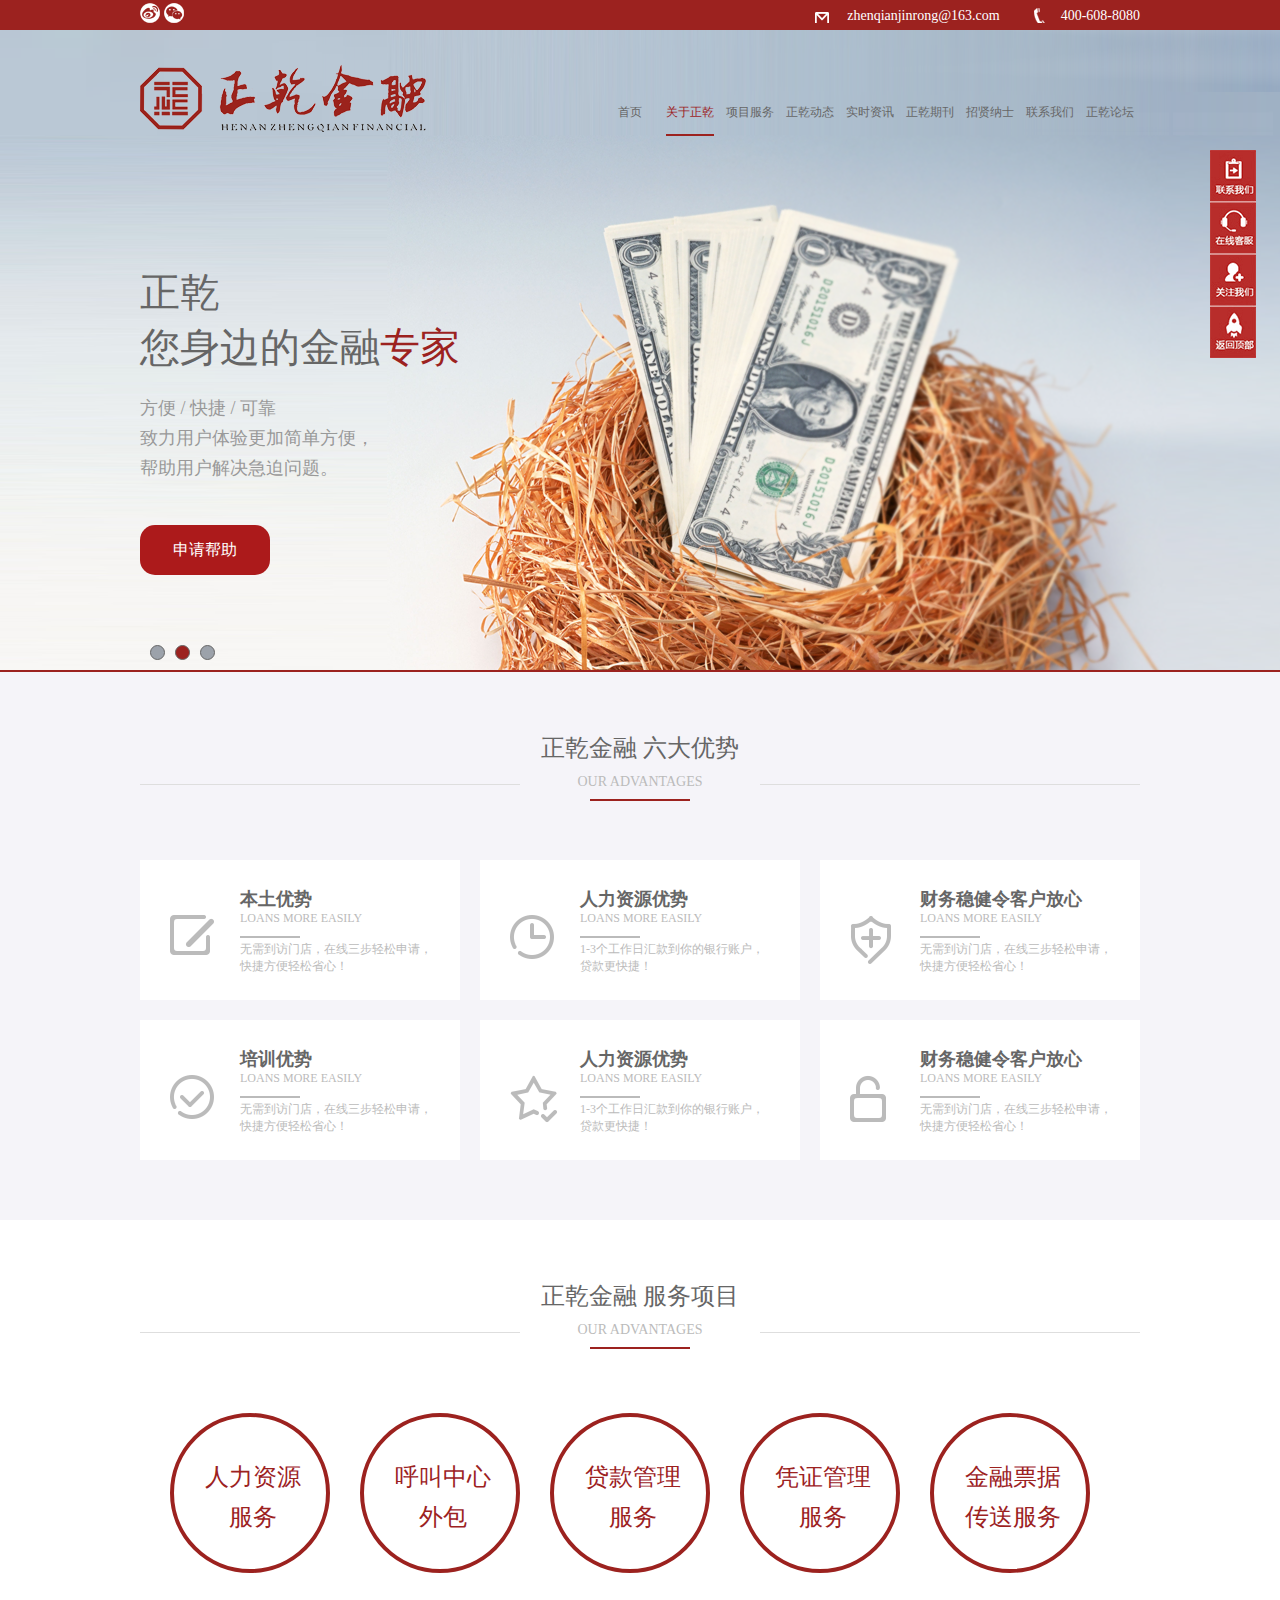
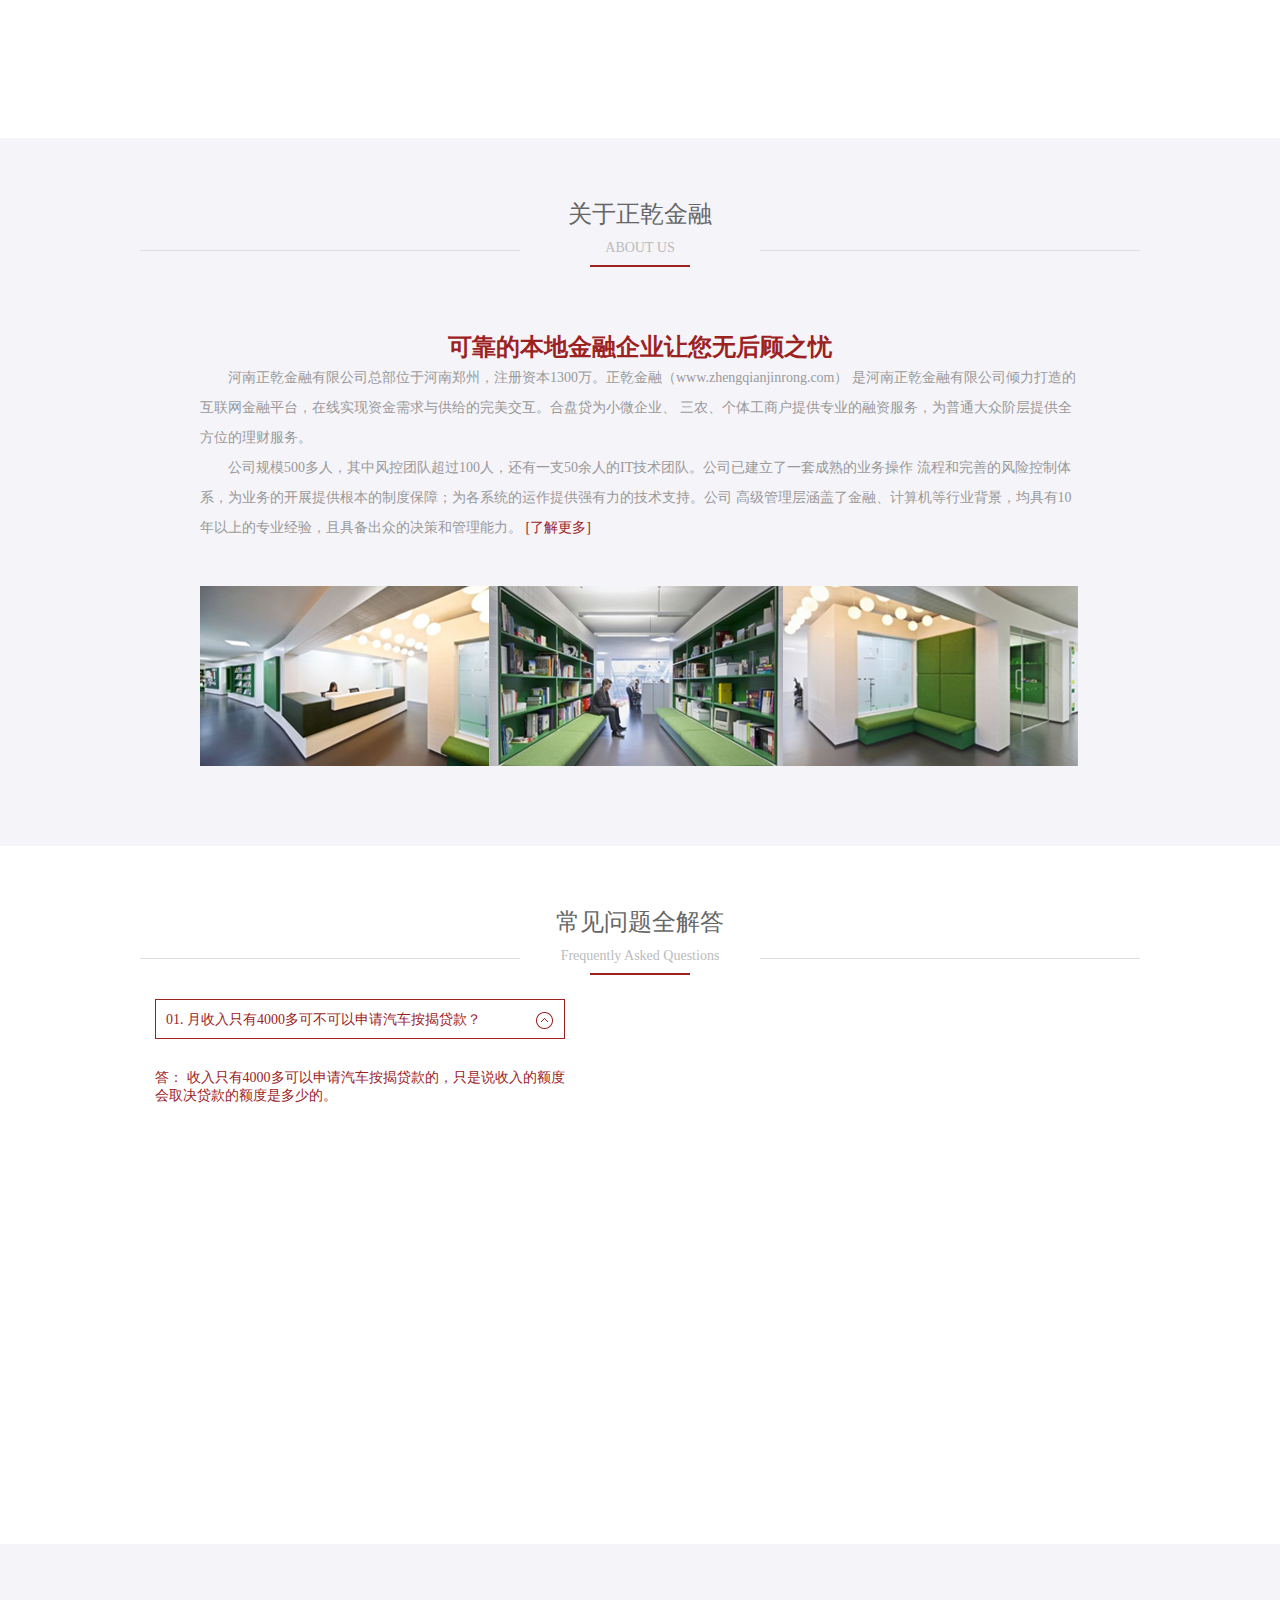
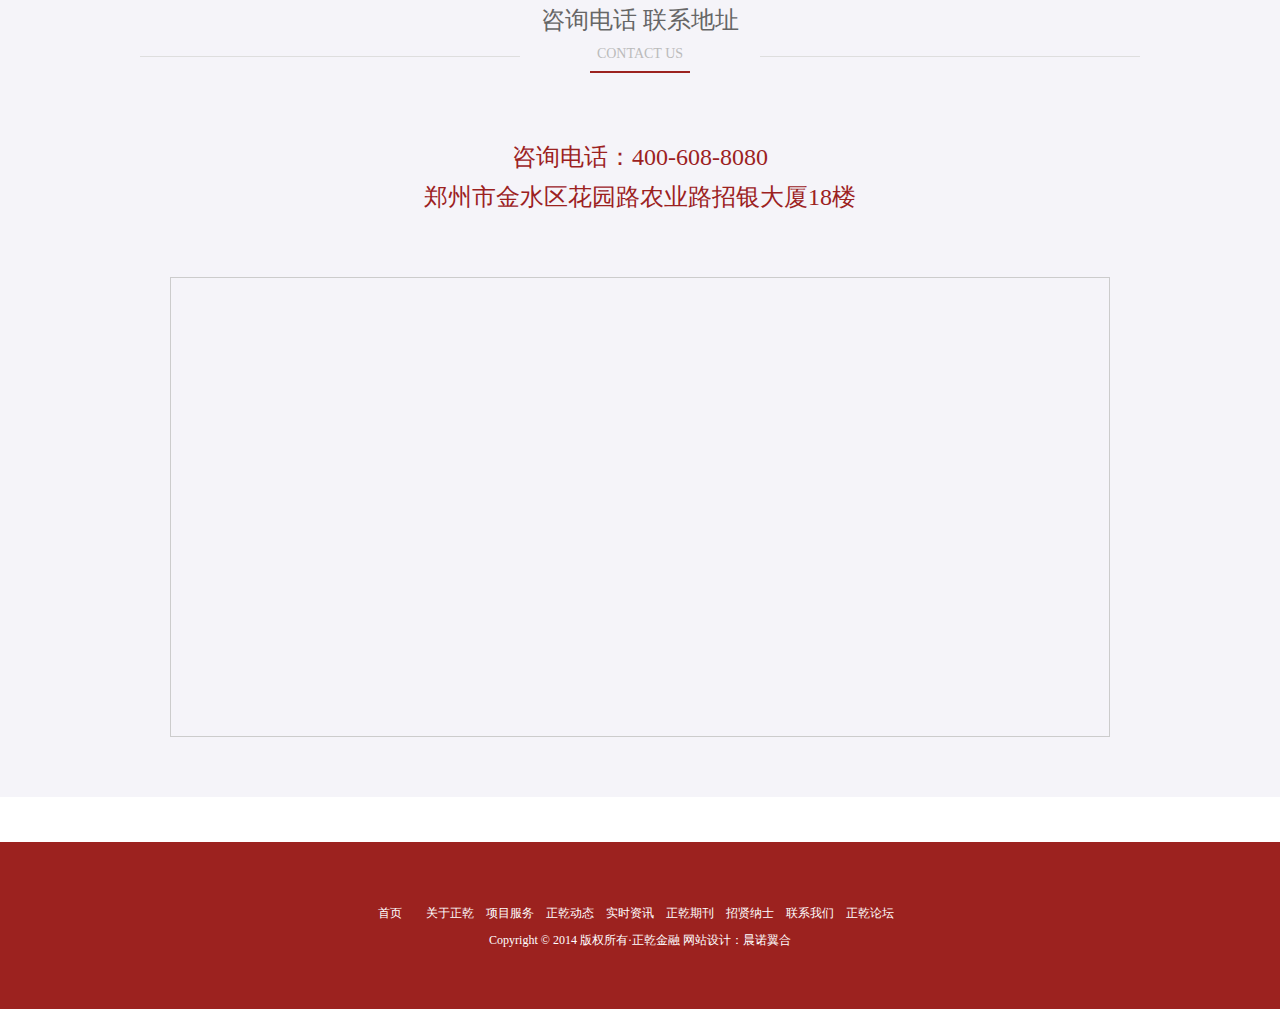
==== jinrong/new_file.html @ 8237c70a "first-psd" ====
<!DOCTYPE html>
<html>
	<head>
		<meta charset="UTF-8">
		<title>正乾金融</title>
		<link rel="stylesheet" href="css/new_file.css" />
		<script src="js/jquery-3.2.0.js"></script>
		<script type="text/javascript" src="http://api.map.baidu.com/api?key=&v=1.1&services=true"></script>
		<!-- 兼容IE -->
		<!--[if lt IE 9]>
		<script src="js/html5.js"></script>
		<![endif]-->
	</head>
	<body>
		<!--头部开始-->
		<header>
			<div class="header-div" id="return-header">
				<div class="small-logo">
						<a href="#"><img src="img/weibo.png" alt="微博" /></a>
						<a href="#"><img src="img/weixin.png" alt="微信" /></a>
				</div>
				<div class="tell">
					<span class="num">zhenqianjinrong@163.com</span>
					<span class="phone">400-608-8080</span>
				</div>
			</div>
		</header>
		<nav>
			<div class="nav-div">
				<div class="logo"><a href="#"><img src="img/logo.png" alt="正乾金融" /></a></div>
				<div class="nav-ul">
					<ul>
						<li><a href="#">首页</a></li>
						<li><a href="#">关于正乾</a></li>
						<li><a href="#">项目服务</a></li>
						<li><a href="#">正乾动态</a></li>
						<li><a href="#">实时资讯</a></li>
						<li><a href="#">正乾期刊</a></li>
						<li><a href="#">招贤纳士</a></li>
						<li><a href="#">联系我们</a></li>
						<li><a href="#">正乾论坛</a></li>
					</ul>
				</div>
			</div>
			<div class="product">
					<p class="h1">正乾</p>
					<p class="h1">您身边的金融<span class="zuanjia">专家</span></p>
					<br />
					<p class="font-p">
						方便 / 快捷 / 可靠
						<br />
						致力用户体验更加简单方便，
						<br />
						帮助用户解决急迫问题。
					</p>
					<a href="#" class="help">申请帮助</a>
					<ul class="focus">
						<li></li>
						<li></li>
						<li></li>
					</ul>
			</div>
			<div class="aside">
				<a href="##"></a>
				<a href="##"></a>
				<a href="##"></a>
				<a href="##" id="go-top"></a>
			</div>
		</nav>		
		<!--头部结束-->
		<!--内容部分开始-->
		<section class="section-1">
			<div class="secition-div">
				<p>正乾金融  六大优势</p>
				<p>OUR  ADVANTAGES</p>
				<p>&nbsp;</p>
				<div class="box">
						<ul>
							<li>
								<h2>本土优势</h2>
								<p>LOANS MORE EASILY</p>
								<p class="line">&nbsp;</p>
								<p>无需到访门店，在线三步轻松申请，</p>
								<p>快捷方便轻松省心！</p>
							</li>
							<li>
								<h2>人力资源优势</h2>
								<p>LOANS MORE EASILY</p>
								<p class="line">&nbsp;</p>
								<p>1-3个工作日汇款到你的银行账户，</p>
								<p>贷款更快捷！</p>
							</li>
							<li>
								<h2>财务稳健令客户放心</h2>
								<p>LOANS MORE EASILY</p>
								<p class="line">&nbsp;</p>
								<p>无需到访门店，在线三步轻松申请，</p>
								<p>快捷方便轻松省心！</p>
							</li>
							<li>
								<h2>培训优势</h2>
								<p>LOANS MORE EASILY</p>
								<p class="line">&nbsp;</p>
								<p>无需到访门店，在线三步轻松申请，</p>
								<p>快捷方便轻松省心！</p>
							</li>
							<li>
								<h2>人力资源优势</h2>
								<p>LOANS MORE EASILY</p>
								<p class="line">&nbsp;</p>
								<p>1-3个工作日汇款到你的银行账户，</p>
								<p>贷款更快捷！</p>
							</li>
							<li>
								<h2>财务稳健令客户放心</h2>
								<p>LOANS MORE EASILY</p>
								<p class="line">&nbsp;</p>
								<p>无需到访门店，在线三步轻松申请，</p>
								<p>快捷方便轻松省心！</p>
							</li>
						</ul>
			</div>
			</div>
		</section>
		<section class="section-2">
			<div class="secition-div1">
				<p>正乾金融  服务项目</p>
				<p>OUR  ADVANTAGES</p>
				<p>&nbsp;</p>
				<div class="ul-box">
					<ul>
						<li>人力资源服务</li>
						<li>呼叫中心外包</li>
						<li>贷款管理服务</li>
						<li>凭证管理服务</li>
						<li>金融票据传送服务</li>
					</ul>
				</div>
			</div>
		</section>
		<section class="section-3">
			<div class="about">
				<p>关于正乾金融</p>
				<p>ABOUT US</p>
				<p>&nbsp;</p>
				<div class="text">
					<h1>可靠的本地金融企业让您无后顾之忧</h1>
					<p>
						河南正乾金融有限公司总部位于河南郑州，注册资本1300万。正乾金融（www.zhengqianjinrong.com）
						是河南正乾金融有限公司倾力打造的互联网金融平台，在线实现资金需求与供给的完美交互。合盘贷为小微企业、
						三农、个体工商户提供专业的融资服务，为普通大众阶层提供全方位的理财服务。
					</p>
					<p>
						公司规模500多人，其中风控团队超过100人，还有一支50余人的IT技术团队。公司已建立了一套成熟的业务操作
						流程和完善的风险控制体系，为业务的开展提供根本的制度保障；为各系统的运作提供强有力的技术支持。公司
						高级管理层涵盖了金融、计算机等行业背景，均具有10年以上的专业经验，且具备出众的决策和管理能力。
						<a href="#" class="more">[了解更多]</a>
					</p>
					<ul>
						<li><img src="img/pictuer3.png"></li>
						<li><img src="img/pictuer2.png"></li>
						<li><img src="img/pictuer1.png"></li>
					</ul>
				</div>
			</div>
		</section>
		<section>
			<div class="about">
				<p>常见问题全解答</p>
				<p>Frequently Asked Questions</p>
				<p>&nbsp;</p>
				<div class="select">
					<ul>
						<li>
							<div id="oDiv">01.   月收入只有4000多可不可以申请汽车按揭贷款？</div>
							<div class="div1">
								答： 收入只有4000多可以申请汽车按揭贷款的，只是说收入的额度会取决贷款的额度是多少的。
							</div>
						</li>
						<li></li>
						<li></li>
						<li></li>
						<li></li>
						<li></li>
						<li></li>
						<li></li>
						<li></li>
						<li></li>
						<li></li>
						<li></li>
					</ul>
				</div>
			</div>
		</section>
		<section class="section-3">
			<div class="about">
				<p>咨询电话  联系地址</p>
				<p>CONTACT  US</p>
				<p>&nbsp;</p>
				<div class="maps">
					<p>咨询电话：400-608-8080</p>
					<p>郑州市金水区花园路农业路招银大厦18楼</p>
					<!--百度地图容器-->
  					<div style="width:940px;height:460px;border:#ccc solid 1px;margin-top: 60px;" id="dituContent"></div>
				</div>
			</div>
		</section>
		<section class="section-5"></section>
		<footer>
			<div class="footer-div">
				<div class="nav-ul2">
					<ul>
						<li><a href="##">首页</a></li>
						<li><a href="##">关于正乾</a></li>
						<li><a href="##">项目服务</a></li>
						<li><a href="##">正乾动态</a></li>
						<li><a href="##">实时资讯</a></li>
						<li><a href="##">正乾期刊</a></li>
						<li><a href="##">招贤纳士</a></li>
						<li><a href="##">联系我们</a></li>
						<li><a href="##">正乾论坛</a></li>
					</ul>
				</div>
				<p>Copyright © 2014  版权所有·正乾金融   网站设计：晨诺翼合</p>
			</div>
		</footer>
		<!--内容部分结束-->
		<script>
			$(document).ready(function(){
				$('#oDiv').click(function(){
					$('.div1').toggle();
				});
				$('#go-top').click(function(){
					$('html,body').animate({
						scrollTop: '0px'
					}, 800);
				});
				});
		</script>
		<script type="text/javascript">
    //创建和初始化地图函数：
    function initMap(){
        createMap();//创建地图
        setMapEvent();//设置地图事件
        addMapControl();//向地图添加控件
    }
    
    //创建地图函数：
    function createMap(){
        var map = new BMap.Map("dituContent");//在百度地图容器中创建一个地图
        var point = new BMap.Point(113.688513,34.792334);//定义一个中心点坐标
        map.centerAndZoom(point,17);//设定地图的中心点和坐标并将地图显示在地图容器中
        window.map = map;//将map变量存储在全局
    }
    
    //地图事件设置函数：
    function setMapEvent(){
        map.enableDragging();//启用地图拖拽事件，默认启用(可不写)
        map.enableScrollWheelZoom();//启用地图滚轮放大缩小
        map.enableDoubleClickZoom();//启用鼠标双击放大，默认启用(可不写)
        map.enableKeyboard();//启用键盘上下左右键移动地图
    }
    
    //地图控件添加函数：
    function addMapControl(){
                        }
    
    
    initMap();//创建和初始化地图
</script>
	</body>
</html>
---- jinrong/css/new_file.css ----
html{color:#000;background:#FFF}
body,div,dl,dt,dd,ul,ol,li,h1,h2,h3,h4,h5,h6,pre,code,form,fieldset,legend,input,textarea,p,blockquote{margin:0;padding:0;box-sizing: border-box;}
table{border-collapse:collapse;border-spacing:0}
fieldset,img{border:0}
address,caption,cite,code,dfn,em,strong,th,var{font-style:normal;font-weight:normal}
ol,ul{list-style:none}
caption,th{text-align:left}
q:before,q:after{content:''}
abbr,acronym{border:0;font-variant:normal}
sup{vertical-align:text-top}
sub{vertical-align:text-bottom}
input,textarea,select{font-family:inherit;font-size:inherit;font-weight:inherit;*font-size:100%}
legend{color:#000}
a{text-decoration: none;}
*{margin: 0;padding: 0;text-decoration: none;list-style: none;box-sizing: border-box;-moz-box-sizing: border-box;-webkit-box-sizing: border-box;-ms-box-sizing:border-box;-o-box-sizing:border-box;}
img{border: none;}
article,aside,dialog,footer,header,section,nav,figure,menu{display:block}
/*页面样式开始*/
/*头部开始*/
header{
	background:#9c221f ;
}
.header-div{
	width: 1000px;
	height: 30px;
	margin: 0 auto;
}
.small-logo{
	height: 30px;
	float: left;
	line-height: 35px;
}
.tell{
	float: right;
	line-height: 30px;;
}
.num{
	color: #fff;
	font-size: 14px;
	padding-left:32px ;
	background: url(../img/mail.png) no-repeat 0 4px;
}
.phone{
	color: #fff;
	font-size: 14px;
	padding-left:27px ;
	margin-left: 30px;
	background: url(../img/phone.png) no-repeat 0 0px;
}
nav{
	background: url(../img/tupian.png) no-repeat center;
	height: 640px;
	margin: 0 auto;
}
.nav-div{
	width: 1000px;
	height: 110px;
	margin: 0 auto;
}
.logo{
	float: left;
	padding-top: 35px;
}
.nav-ul{
	padding-top:70px ;
	float: right;
}
.nav-ul>ul>li{
	-webkit-text-size-adjust:none;
	float: left;
	width: 60px;
	height: 23px;
	font-size: 12px;
	text-align: center;
	line-height: 23px;;
}
.nav-ul>ul>li>a{
	display: inline-block;
	color: #666;
	padding-bottom: 10px;
}
.nav-ul>ul>li>a:hover{
	color: #9c221f;
	border-bottom: 2px solid #9c221f;
}
.nav-ul>ul>li:nth-child(2) a{
	color: #9c221f;
	border-bottom: 2px solid #9c221f;
}
.product{
	width: 1000px;
	margin: 125px auto 0;
}
.h1{
	font-size: 40px;
	color: #666666;
}
.zuanjia{
	color: #9c221f;
}
.font-p{
	color: #999;
	font-size: 18px;
	line-height: 30px;
}
.help{
	width: 130px;
	height: 50px;
	border-radius: 15px;
	color: #fff;
	display: inline-block;
	background: #ac1a1b;
	text-align: center;
	line-height: 50px;
	margin-top: 42px;
}
.focus{
	margin-top:70px ;
}
.focus>li{
	width: 15px;
	height: 15px;
	border: 1px solid #666;
	float: left;
	border-radius: 50%;
	margin-left: 10px;
	background: #9ca2aa;
}
.focus>li:nth-child(2){
	background-color: #9c221f;
}
.focus>li:hover{
	cursor: pointer;
	background-color: #9c221f;
}
.aside{
	width: 50px;
	height: 208px;
	position: fixed;
	right: 20px;
	top: 150px;
	background: url(../img/contant.png) no-repeat;
	z-index: 9999;
}
.aside>a{
	display: block;
	width: 45px;
	height: 50px;
}
@media screen and (max-width:1000px ) {
	.aside{
		display: none;
	}
}
/*头部结束*/
/*内容部分开始*/
.section-1{
	border-top: 2px solid #9c221f;
	background: #f5f4f9;
	width: 100%;
}
.secition-div{
	width: 1000px;
	padding-top: 60px;
	padding-bottom: 60px;
	margin: 0 auto;
	text-align: center;
}
.secition-div>p:first-child{
	font-size: 24px;
	color: #666;
}
.secition-div>p:nth-child(2){
	font-size: 14px;
	color: #bbbbbb;
	background: url(../img/line2.png) no-repeat 0 20px;
	padding-top: 10px;
}
.secition-div>p:nth-child(3){
	text-align: center;
	background: url(../img/redline.png) no-repeat center;
	line-height: 20px;
	font-family: "微软雅黑";
}
.box{
	width: 1000px;
	margin: 50px auto 0;
	height: 300px;
}
.box>ul>li{
	float: left;
	background-color: #fff;
	background-position: 30px 55px;
	transition: all 0.5s;
	background-repeat: no-repeat;
	padding:27px 0px 27px 100px ;
	width: 320px;
	height: 140px;
}
.box>ul>li>h2{
	text-align: left;
	color: #666;
	font-size: 18px;
}
.box>ul>li>p{
	text-align: left;
	color: #bbb;
	font-size: 12px;
}
.box>ul>li:hover{
	cursor: pointer;
	background-color: #9c221f;
}
.box>ul>li:hover h2{
	color: #fff;
}
.box>ul>li:hover p{
	color: #fff;
}
.box>ul>li:nth-child(1){
	background-image: url(../img/x-logo.png);
	background-position: 30px 55px;
	background-repeat: no-repeat;
	margin-bottom: 20px;
}
.box>ul>li:nth-child(2){
	background-image: url(../img/y1-logo.png);
	background-position: 30px 55px;
	background-repeat: no-repeat;
	margin-left: 20px;
	margin-bottom: 20px;
}
.box>ul>li:nth-child(3){
	background-image: url(../img/z-logo.png);
	background-position: 30px 55px;
	background-repeat: no-repeat;
	margin-left: 20px;
	margin-bottom: 20px;
}
.box>ul>li:nth-child(4){
	background-image: url(../img/a-logo.png);
	background-position: 30px 55px;
	background-repeat: no-repeat;
}
.box>ul>li:nth-child(5){
	background-image: url(../img/b-logo.png);
	background-position: 30px 55px;
	background-repeat: no-repeat;
	margin-left: 20px;
}
.box>ul>li:nth-child(6){
	background-image: url(../img/c-logo.png);
	background-position: 30px 55px;
	background-repeat: no-repeat;
	margin-left: 20px;
}
.line{
	background: url(../img/line.png) no-repeat 0 10px;
}
.section-2{
	background: #fff;
}
.secition-div1{
	width: 1000px;
	padding-top: 60px;
	padding-bottom: 165px;
	margin: 0 auto;
	text-align: center;
}
.secition-div1>p:first-child{
	font-size: 24px;
	color: #666;
}
.secition-div1>p:nth-child(2){
	font-size: 14px;
	color: #bbbbbb;
	background: url(../img/line2.png) no-repeat 0 20px;
	padding-top: 10px;
}
.secition-div1>p:nth-child(3){
	text-align: center;
	background: url(../img/redline.png) no-repeat center;
	line-height: 20px;
	font-family: "微软雅黑";
}
.ul-box{
	width: 1000px;
	height: 160px;
	margin-top: 55px;
}
.ul-box>ul>li{
	width: 160px;
	height: 160px;
	border-radius:50%;
	border: 4px solid #9c221f;
	text-align: center;
	line-height: 40px;
	float: left;
	margin-left: 30px;
	font-size: 24px;
	color: #9c221f;
	padding: 40px 25px 30px 30px;
	transition: all 0.5s;
}
.ul-box>ul>li:hover{
	cursor: pointer;
	color: #fff;
	background: #9c221f;
}
.section-3{
	background: #f5f4f9;
}
.about{
	width: 1000px;
	padding-top: 60px;
	padding-bottom: 60px;
	margin: 0 auto;
	text-align: center;
}
.about>p:first-child{
	font-size: 24px;
	color: #666;
}
.about>p:nth-child(2){
	font-size: 14px;
	color: #bbbbbb;
	background: url(../img/line2.png) no-repeat 0 20px;
	padding-top: 10px;
}
.about>p:nth-child(3){
	text-align: center;
	background: url(../img/redline.png) no-repeat center;
	line-height: 20px;
	font-family: "微软雅黑";
}
.text{
	width: 1000px;
	height:455px ;
	margin-top: 55px;
}
.text>h1{
	font-size: 24px;
	color: #9c221f;
}
.text>p{
	text-align: left;
	text-indent: 2em;
	line-height: 30px;
	color: #999999;
	font-size: 14px;
	width: 880px;
	margin: 0 auto;
}
.more{
	display: inline;
	color: #9c221f;
}
.text>ul{
	width: 880px;
	height: 185px;
	margin: 43px auto;
}
.text>ul>li{
	float: left;
}
.select{
	height: 500px;
}
.select>ul>li{
	float: left;
	width: 410px;
	height: 40px;
	text-align: left;
		margin: 15px 15px;
}
#oDiv{
	border:1px solid #9c221f;
	color: #9c221f;
	font-size: 14px;
	background: url(../img/up.png) no-repeat 380px 12px;
	height: 40px;
	line-height: 40px;
	padding-left: 10px;

}
.div1{
	color: #9c221f;
	font-size: 14px;
	padding-top: 30px;
	padding-bottom: 30px;
}


.maps{
	width: 940px;
	height: 600px;
	margin:55px auto 0;
}
.maps>p{
	font-size: 24px;
	color: #9c221f;
	line-height: 40px;;
}
.section-5{
	background: #fff;
	width: 100%;
	height: 45px;
}
/*百度地图样式开始*/
 .iw_poi_title {color:#CC5522;font-size:14px;font-weight:bold;overflow:hidden;padding-right:13px;white-space:nowrap}
 .iw_poi_content {font:12px arial,sans-serif;overflow:visible;padding-top:4px;white-space:-moz-pre-wrap;word-wrap:break-word}
/*百度地图样式结束*/

/*内容部分结束*/

/*尾部样式开始*/
footer{
	background: #9c221f;
	width: 100%;
	margin: 0 auto;
}
.footer-div{
	width: 1000px;
	margin: 0 auto;	
	padding-top:60px ;
	padding-bottom:60px ;
}
.nav-ul2{
	margin: 0 auto;
	height: 30px;
	width: 560px;
}
.nav-ul2>ul>li{
	float: left;
	width: 60px;
	height: 23px;
	font-size: 12px;
	text-align: center;
	line-height: 23px;;
}
.nav-ul2>ul>li>a{
	display: inline;
	color: #fff;
	padding-bottom: 10px;
}
.footer-div>p{
	width: 560px;
	color: #fff;
	font-size: 12px;
	text-align: center;
	margin: 0 auto;
}
/*尾部样式结束*/
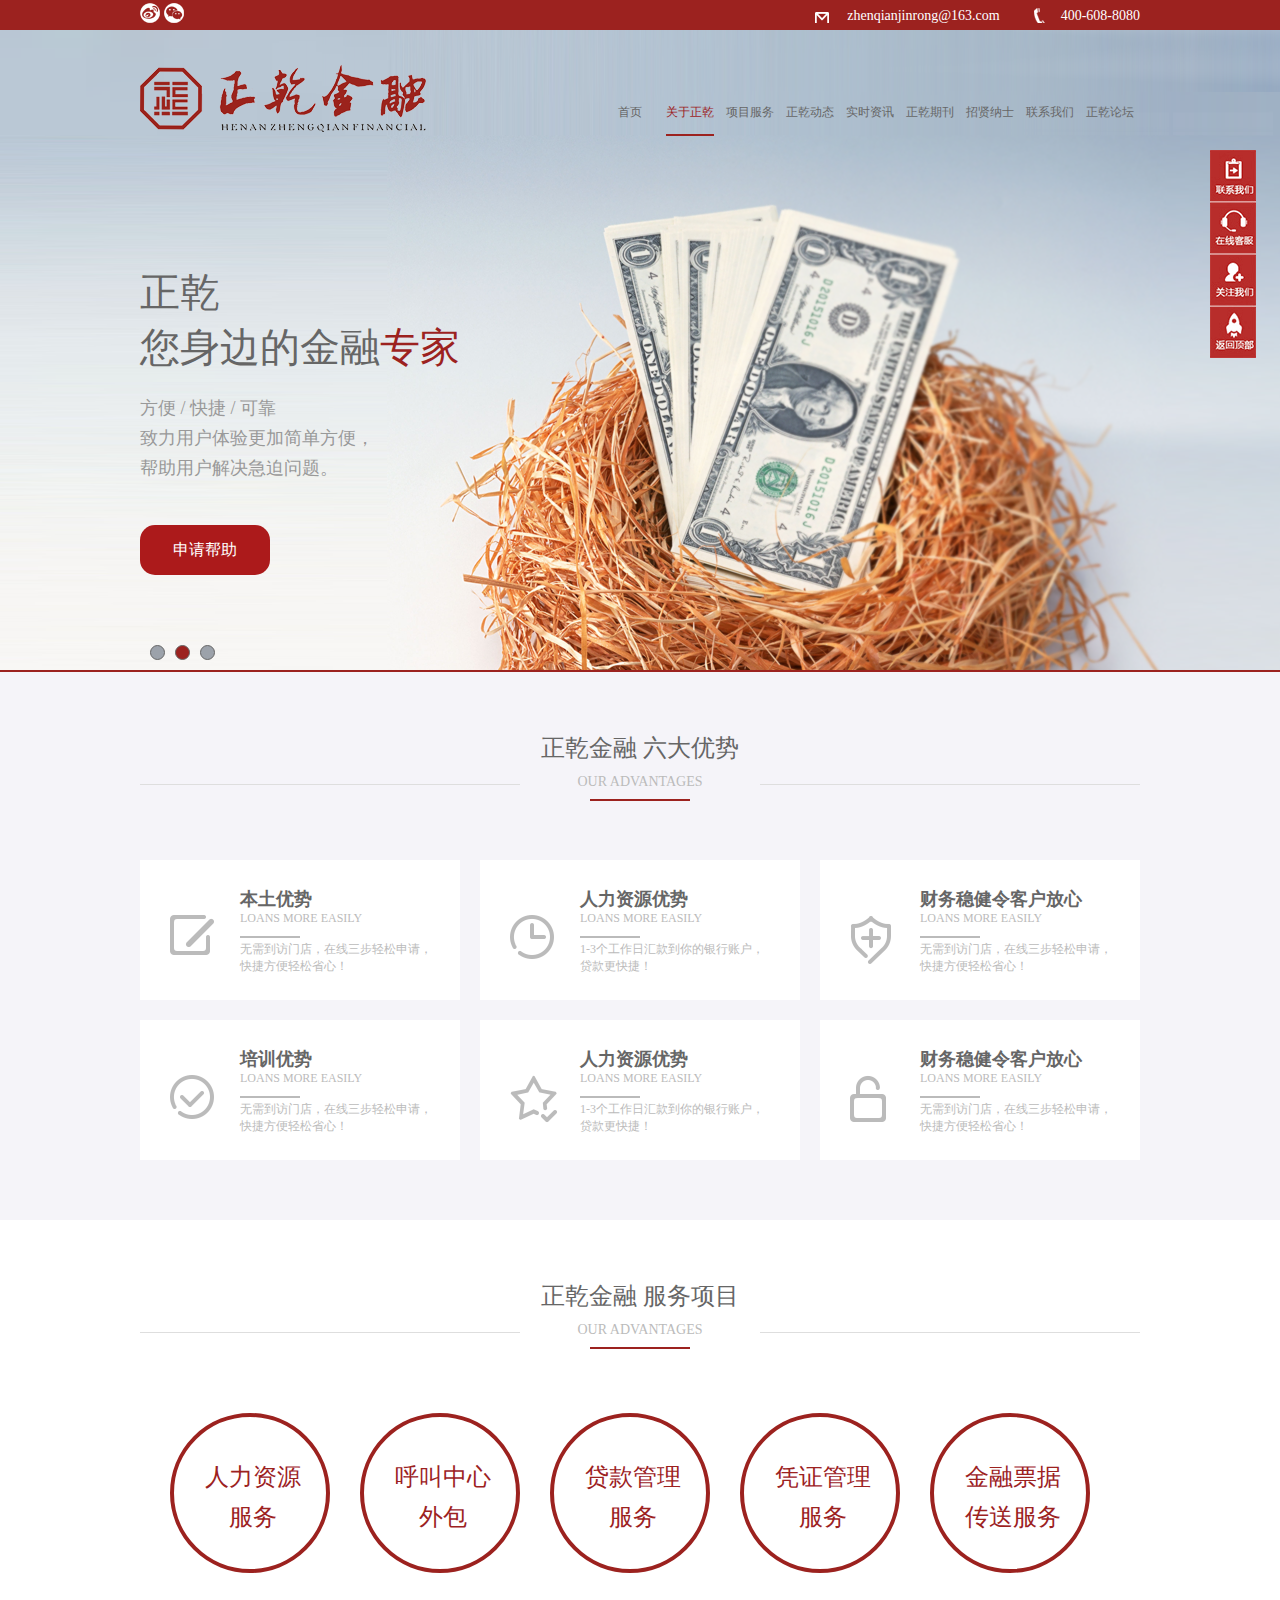
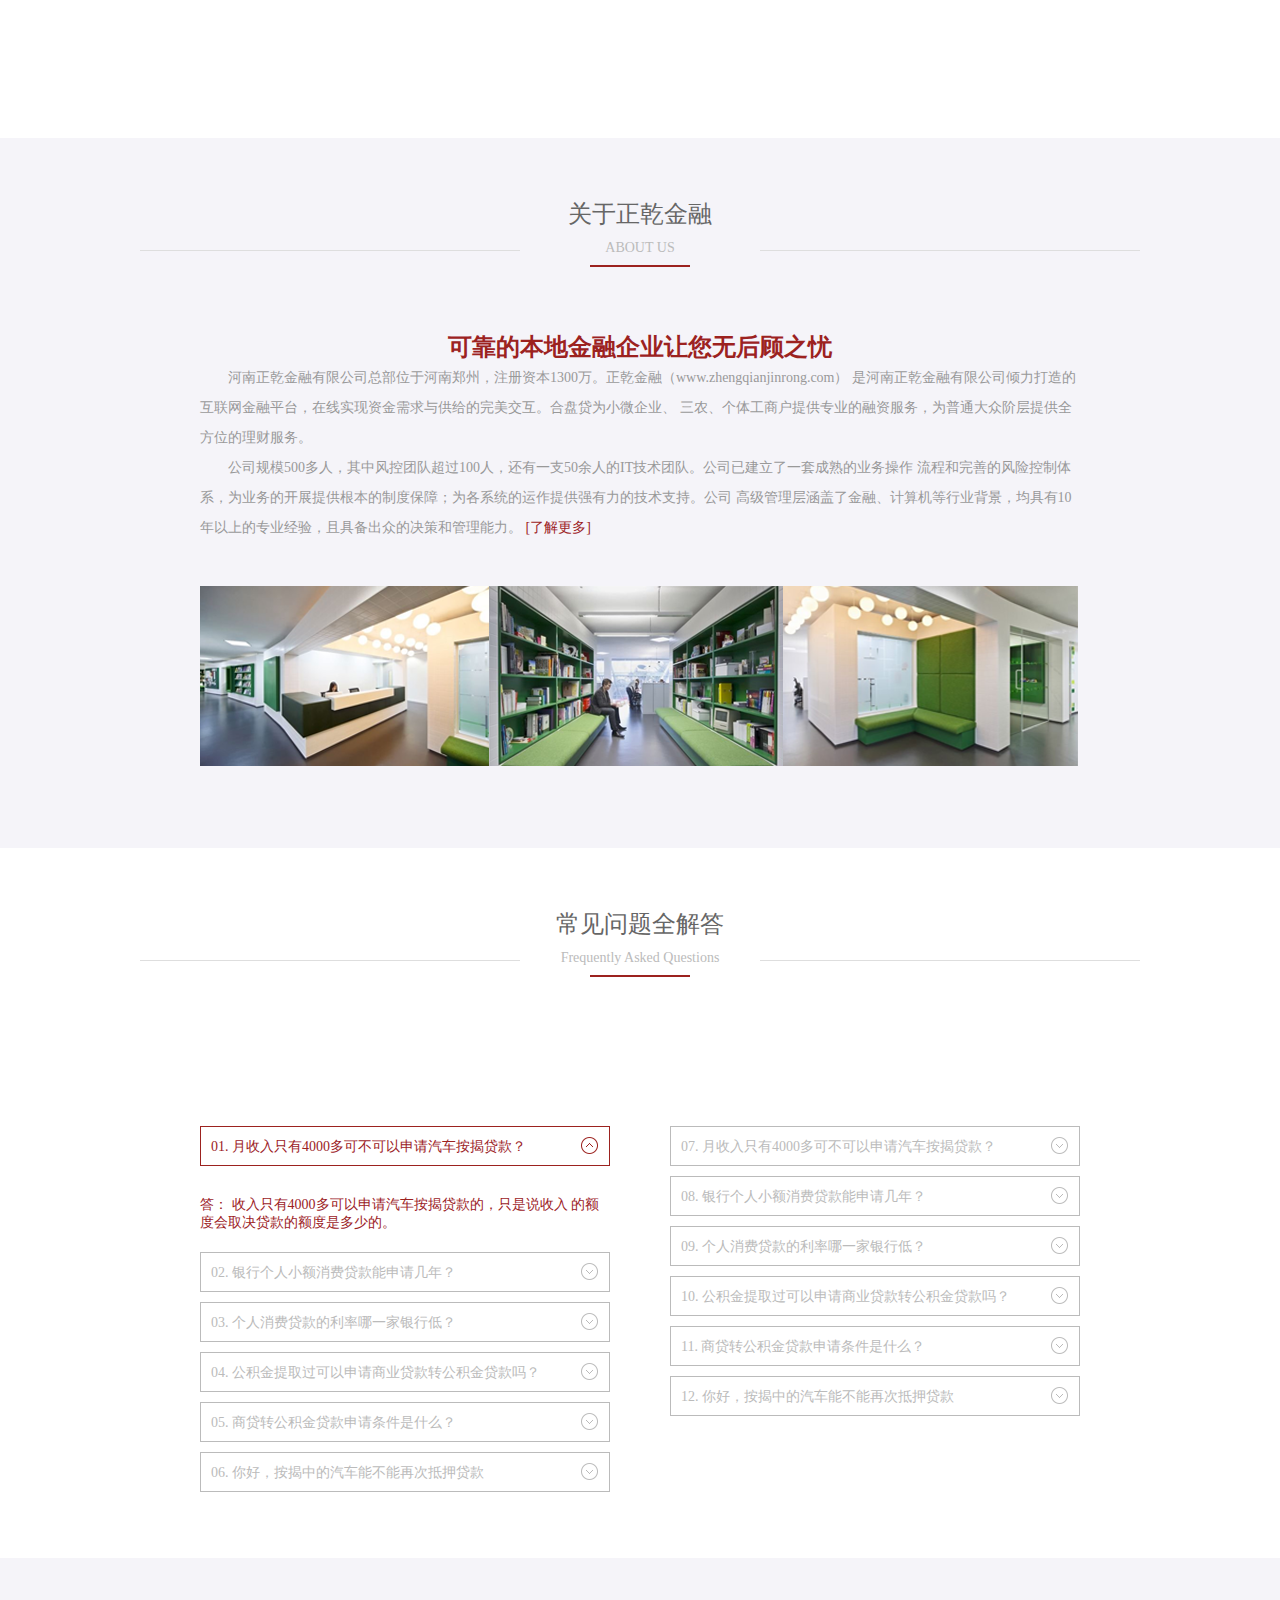
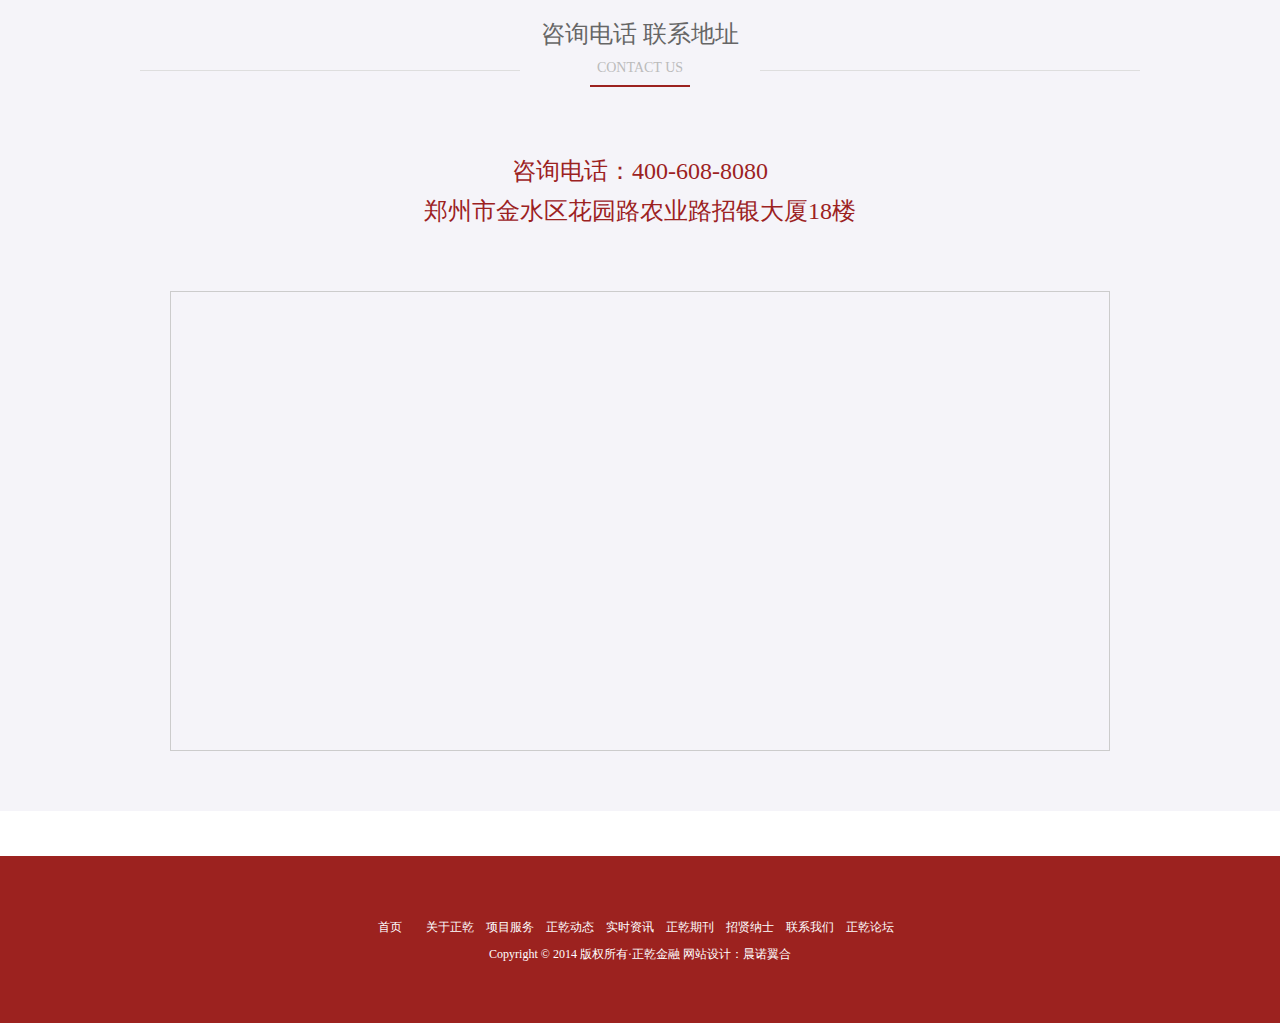
==== commit 0df3daa3: "修改" ====
--- a/jinrong/new_file.html
+++ b/jinrong/new_file.html
@@ -16,8 +16,11 @@
 		<header>
 			<div class="header-div" id="return-header">
 				<div class="small-logo">
-						<a href="#"><img src="img/weibo.png" alt="微博" /></a>
-						<a href="#"><img src="img/weixin.png" alt="微信" /></a>
+						<a href="https://www.weibo.com"><img src="img/weibo.png" alt="微博" /></a>
+						<a href="###"><img src="img/weixin.png" alt="微信" /></a>
+						<div class="weixintu">
+							<img src="" alt="" />
+						</div>
 				</div>
 				<div class="tell">
 					<span class="num">zhenqianjinrong@163.com</span>
@@ -64,7 +67,7 @@
 				<a href="##"></a>
 				<a href="##"></a>
 				<a href="##"></a>
-				<a href="##" id="go-top"></a>
+				<a href="javascript:;" id="go-top"></a>
 			</div>
 		</nav>		
 		<!--头部结束-->
@@ -170,30 +173,61 @@
 				<p>Frequently Asked Questions</p>
 				<p>&nbsp;</p>
 				<div class="select">
-					<ul>
-						<li>
-							<div id="oDiv">01.   月收入只有4000多可不可以申请汽车按揭贷款？</div>
-							<div class="div1">
-								答： 收入只有4000多可以申请汽车按揭贷款的，只是说收入的额度会取决贷款的额度是多少的。
-							</div>
-						</li>
-						<li></li>
-						<li></li>
-						<li></li>
-						<li></li>
-						<li></li>
-						<li></li>
-						<li></li>
-						<li></li>
-						<li></li>
-						<li></li>
-						<li></li>
-					</ul>
+					<p class="bg-picture current">01.   月收入只有4000多可不可以申请汽车按揭贷款？</p>
+					<div class="neirong">答： 收入只有4000多可以申请汽车按揭贷款的，只是说收入
+						 的额度会取决贷款的额度是多少的。 
+					</div>
+					<p class="bg-picture">02.   银行个人小额消费贷款能申请几年？</p>
+					<div class="neirong">答： 收入只有4000多可以申请汽车按揭贷款的，只是说收入
+						 的额度会取决贷款的额度是多少的。 
+					</div>
+					<p class="bg-picture">03.   个人消费贷款的利率哪一家银行低？</p>
+					<div class="neirong">答： 收入只有4000多可以申请汽车按揭贷款的，只是说收入
+						 的额度会取决贷款的额度是多少的。 
+					</div>
+					<p class="bg-picture">04.   公积金提取过可以申请商业贷款转公积金贷款吗？</p>
+					<div class="neirong">答： 收入只有4000多可以申请汽车按揭贷款的，只是说收入
+						 的额度会取决贷款的额度是多少的。 
+					</div>
+					<p class="bg-picture">05.   商贷转公积金贷款申请条件是什么？</p>
+					<div class="neirong">答： 收入只有4000多可以申请汽车按揭贷款的，只是说收入
+						 的额度会取决贷款的额度是多少的。 
+					</div>
+					<p class="bg-picture">06.   你好，按揭中的汽车能不能再次抵押贷款</p>
+					<div class="neirong">答： 收入只有4000多可以申请汽车按揭贷款的，只是说收入
+						 的额度会取决贷款的额度是多少的。 
+					</div>
+				</div>
+				<div class="select2">
+					<p class="bg-picture1">07.   月收入只有4000多可不可以申请汽车按揭贷款？</p>
+					<div class="neirong1">答： 收入只有4000多可以申请汽车按揭贷款的，只是说收入
+						 的额度会取决贷款的额度是多少的。 
+					</div>
+					<p class="bg-picture1">08.   银行个人小额消费贷款能申请几年？</p>
+					<div class="neirong1">答： 收入只有4000多可以申请汽车按揭贷款的，只是说收入
+						 的额度会取决贷款的额度是多少的。 
+					</div>
+					<p class="bg-picture1">09.   个人消费贷款的利率哪一家银行低？</p>
+					<div class="neirong1">答： 收入只有4000多可以申请汽车按揭贷款的，只是说收入
+						 的额度会取决贷款的额度是多少的。 
+					</div>
+					<p class="bg-picture1">10.   公积金提取过可以申请商业贷款转公积金贷款吗？</p>
+					<div class="neirong1">答： 收入只有4000多可以申请汽车按揭贷款的，只是说收入
+						 的额度会取决贷款的额度是多少的。 
+					</div>
+					<p class="bg-picture1">11.   商贷转公积金贷款申请条件是什么？</p>
+					<div class="neirong1">答： 收入只有4000多可以申请汽车按揭贷款的，只是说收入
+						 的额度会取决贷款的额度是多少的。 
+					</div>
+					<p class="bg-picture1">12.   你好，按揭中的汽车能不能再次抵押贷款</p>
+					<div class="neirong1">答： 收入只有4000多可以申请汽车按揭贷款的，只是说收入
+						 的额度会取决贷款的额度是多少的。 
+					</div>
 				</div>
 			</div>
 		</section>
 		<section class="section-3">
-			<div class="about">
+			<div class="about1">
 				<p>咨询电话  联系地址</p>
 				<p>CONTACT  US</p>
 				<p>&nbsp;</p>
@@ -233,9 +267,23 @@
 				$('#go-top').click(function(){
 					$('html,body').animate({
 						scrollTop: '0px'
-					}, 800);
+					}, 300);
 				});
 				});
+		</script>
+		<script type="text/javascript">
+			$(function(){
+		    	$(".neirong").eq(0).show();
+		    	$(".bg-picture").click(function(){
+		        $(this).toggleClass("current").siblings('.bg-picture').removeClass("current");//切换图标
+		        $(this).next(".neirong").slideToggle(500).siblings(".neirong").slideUp(500);
+		   			 });
+		   		$(".neirong1").eq(0).hide();
+		    	$(".bg-picture1").click(function(){
+		        $(this).toggleClass("current1").siblings('.bg-picture1').removeClass("current1");//切换图标
+		        $(this).next(".neirong1").slideToggle(500).siblings(".neirong1").slideUp(500);
+		   			 });
+		  		 });
 		</script>
 		<script type="text/javascript">
     //创建和初始化地图函数：
@@ -263,10 +311,8 @@
     
     //地图控件添加函数：
     function addMapControl(){
-                        }
-    
-    
+                      }
     initMap();//创建和初始化地图
 </script>
-	</body>
+</body>
 </html>
--- a/jinrong/css/new_file.css
+++ b/jinrong/css/new_file.css
@@ -12,7 +12,7 @@
 input,textarea,select{font-family:inherit;font-size:inherit;font-weight:inherit;*font-size:100%}
 legend{color:#000}
 a{text-decoration: none;}
-*{margin: 0;padding: 0;text-decoration: none;list-style: none;box-sizing: border-box;-moz-box-sizing: border-box;-webkit-box-sizing: border-box;-ms-box-sizing:border-box;-o-box-sizing:border-box;}
+*{font-family:"微软雅黑";margin: 0;padding: 0;text-decoration: none;list-style: none;box-sizing: border-box;-moz-box-sizing: border-box;-webkit-box-sizing: border-box;-ms-box-sizing:border-box;-o-box-sizing:border-box;}
 img{border: none;}
 article,aside,dialog,footer,header,section,nav,figure,menu{display:block}
 /*页面样式开始*/
@@ -316,6 +316,8 @@
 	padding-bottom: 60px;
 	margin: 0 auto;
 	text-align: center;
+	height: 710px;
+
 }
 .about>p:first-child{
 	font-size: 24px;
@@ -364,33 +366,77 @@
 	float: left;
 }
 .select{
-	height: 500px;
-}
-.select>ul>li{
-	float: left;
+	margin-top: 140px;
+	width: 410px;
+	display: inline-block;
+	float: left;
+	margin-left: 60px;
+}
+.select2{
+	margin-top: 140px;
+	display: inline-block;
+	width: 410px;
+	float: left;
+	margin-left: 60px;
+}
+.bg-picture{
+	text-align: left;
+	border: 1px solid #bbb;
+	margin-bottom: 10px;
 	width: 410px;
 	height: 40px;
-	text-align: left;
-		margin: 15px 15px;
-}
-#oDiv{
-	border:1px solid #9c221f;
-	color: #9c221f;
-	font-size: 14px;
-	background: url(../img/up.png) no-repeat 380px 12px;
-	height: 40px;
+	color: #bbbbbb;
+	font-size: 14px;
 	line-height: 40px;
 	padding-left: 10px;
-
-}
-.div1{
-	color: #9c221f;
-	font-size: 14px;
-	padding-top: 30px;
-	padding-bottom: 30px;
-}
-
-
+	background: url(../img/under.png) no-repeat 380px 10px;
+}
+.bg-picture:hover{
+	cursor: pointer;
+}
+.current{
+	color:#9c221f;
+	background:url(../img/up.png) no-repeat 380px 10px;
+	border:1px solid #9c221f;
+}
+.neirong{
+	display:none;
+	width: 410px;
+	color: #9c221f;
+	font-size: 14px;
+	padding-top: 20px;
+	padding-bottom: 20px;
+	text-align: left;
+}
+.bg-picture1{
+	text-align: left;
+	border: 1px solid #bbb;
+	margin-bottom: 10px;
+	width: 410px;
+	height: 40px;
+	color: #bbbbbb;
+	font-size: 14px;
+	line-height: 40px;
+	padding-left: 10px;
+	background: url(../img/under.png) no-repeat 380px 10px;
+}
+.bg-picture1:hover{
+	cursor: pointer;
+}
+.current1{
+	color:#9c221f;
+	background:url(../img/up.png) no-repeat 380px 10px;
+	border:1px solid #9c221f;
+}
+.neirong1{
+	display:none;
+	width: 410px;
+	color: #9c221f;
+	font-size: 14px;
+	padding-top: 20px;
+	padding-bottom: 20px;
+	text-align: left;
+}
 .maps{
 	width: 940px;
 	height: 600px;
@@ -405,6 +451,29 @@
 	background: #fff;
 	width: 100%;
 	height: 45px;
+}
+.about1{
+	width: 1000px;
+    padding-top: 60px;
+    padding-bottom: 60px;
+    margin: 0 auto;
+    text-align: center;
+}
+.about1>p:first-child{
+	font-size: 24px;
+	color: #666;
+}
+.about1>p:nth-child(2){
+	font-size: 14px;
+	color: #bbbbbb;
+	background: url(../img/line2.png) no-repeat 0 20px;
+	padding-top: 10px;
+}
+.about1>p:nth-child(3){
+	text-align: center;
+	background: url(../img/redline.png) no-repeat center;
+	line-height: 20px;
+	font-family: "微软雅黑";
 }
 /*百度地图样式开始*/
  .iw_poi_title {color:#CC5522;font-size:14px;font-weight:bold;overflow:hidden;padding-right:13px;white-space:nowrap}
